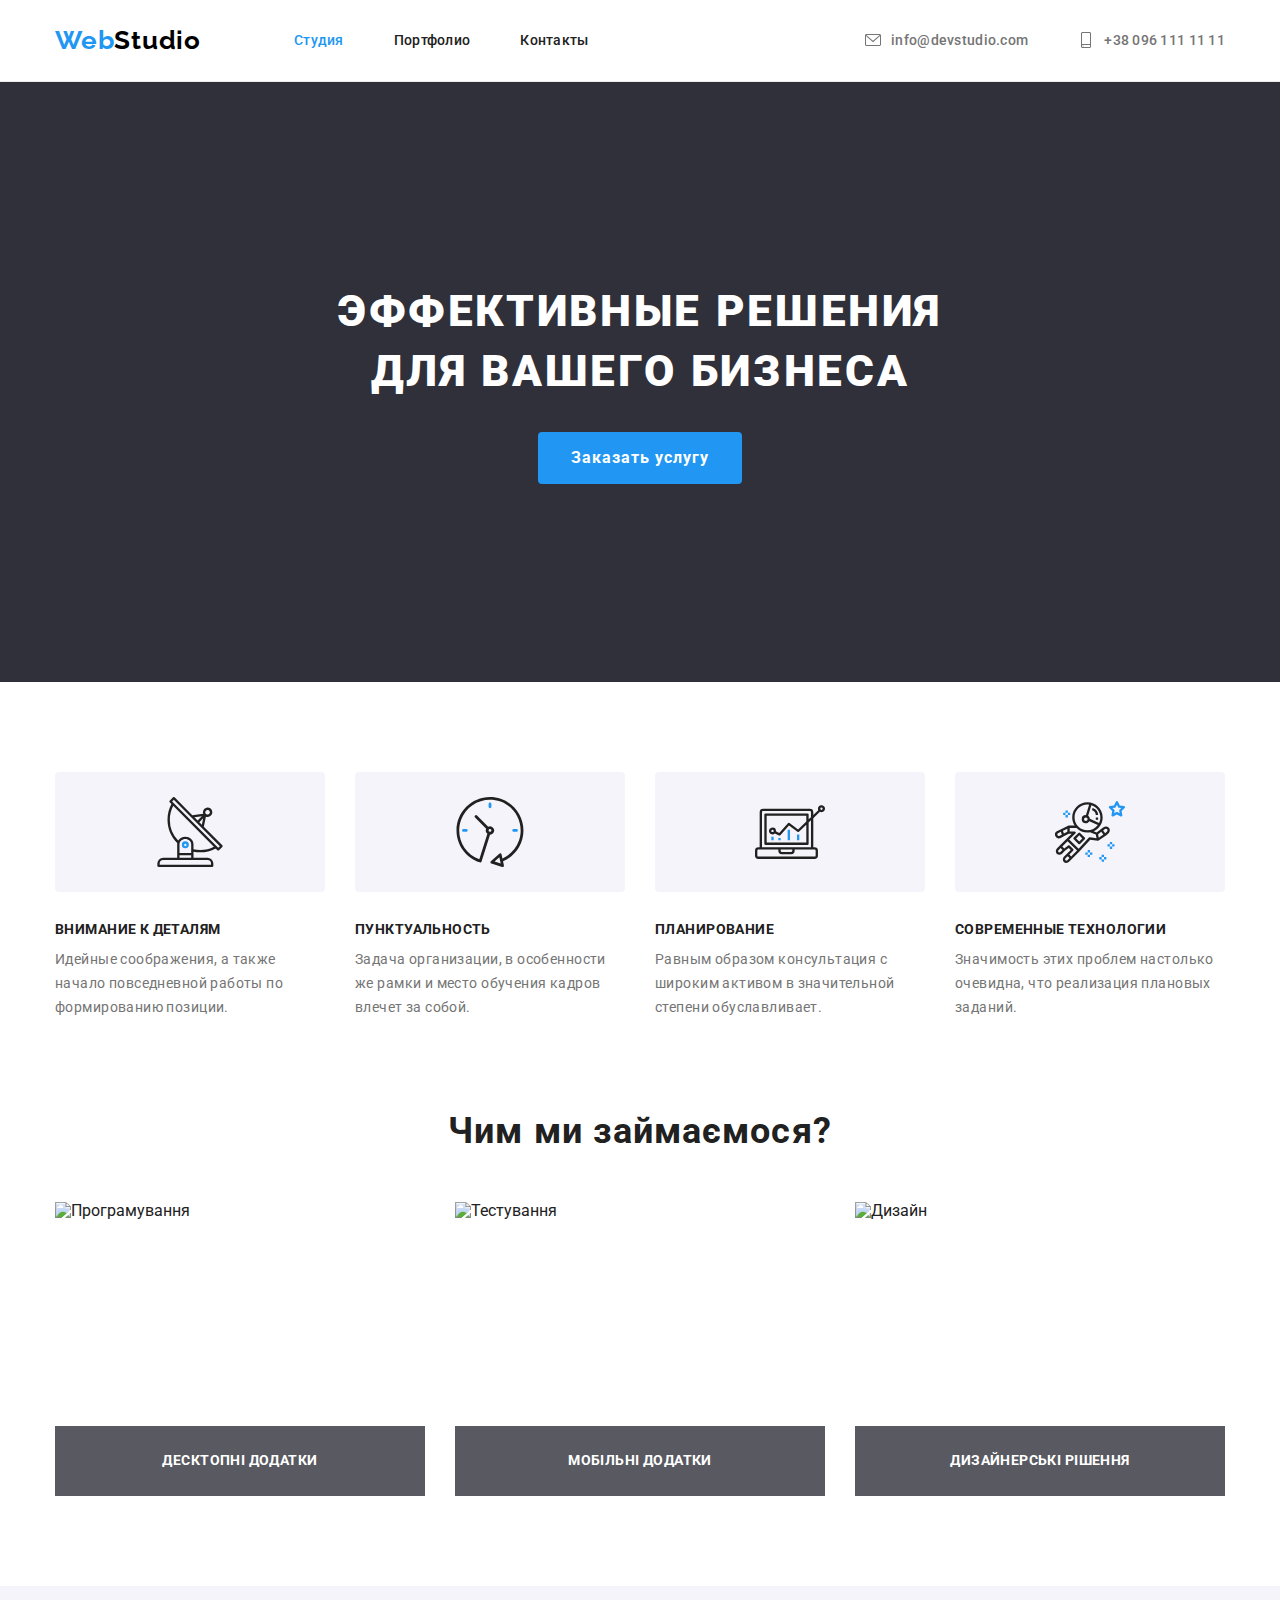
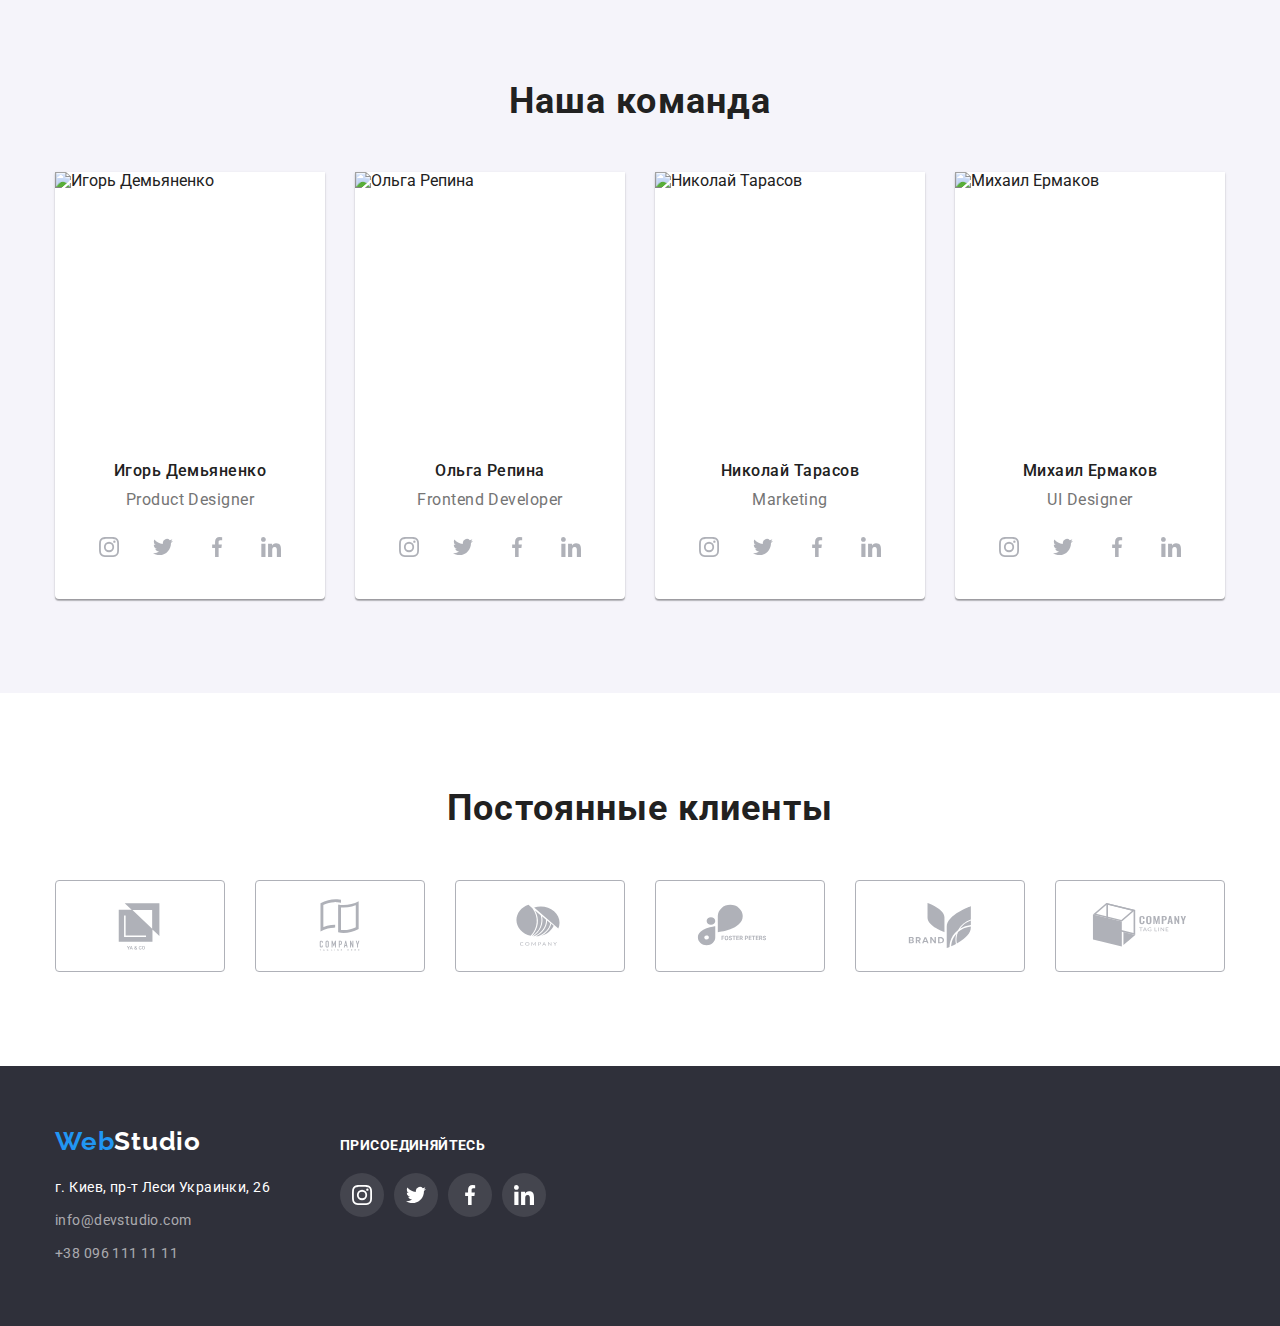
==== index.html @ c6200a6f "Виконав певну роботу" ====
<!DOCTYPE html>
<html lang="ru">

<head>
    <meta charset="UTF-8">
    <meta http-equiv="X-UA-Compatible" content="IE=edge">
    <meta name="viewport" content="width=device-width, initial-scale=1.0">
    <title>Document</title>
    <link
        href="https://fonts.googleapis.com/css2?family=Raleway:wght@700&family=Roboto:wght@400;500;700;900&display=swap"
        rel="stylesheet">
    <link rel="stylesheet"
        href="https://cdnjs.cloudflare.com/ajax/libs/modern-normalize/1.1.0/modern-normalize.min.css">
    <link rel="stylesheet" href="./css/styles.css">
</head>

<body>
    <!-- Header section -->
    <header class="header">
        <div class="container box-header">
            <nav class="header-nav">
                <a class="header-logo" href="https://vasyl96.github.io/goit-markup-hw-05/"><span
                        class="logo-text">Web</span>Studio</a>
                <ul class="header-list">
                    <li class="header-item">
                        <a class="header-link current" href="https://vasyl96.github.io/goit-markup-hw-05/">Студия</a>
                    </li>
                    <li class="header-item">
                        <a class="header-link" href="./portfolio.html">Портфолио</a>
                    </li>
                    <li class="header-item">
                        <a class="header-link" href="#">Контакты</a>
                    </li>
                </ul>
            </nav>
            <ul class="contact-list">
                <li class="contact-item"><a class="contact-email" href="mailto:info@devstudio.com"><svg
                            class="icon-email" width="12" height="16">
                            <use href="./img/sprite.svg#icon-envelope"></use>
                        </svg>info@devstudio.com</a>
                </li>
                <li class="contact-item"><a class="contact-phone" href="tel:+380961111111"><svg class="icon-phone"
                            width="10" height="16">
                            <use href="./img/sprite.svg#icon-smartphone"></use>
                        </svg>+38 096 111 11 11</a>
                </li>
            </ul>
        </div>
    </header>
    <!-- Modal -->
    <div class="backdrop is-hidden" data-modal>
        <div class="modal">
            <button class="modal-btn" type="button" aria-label="Закрити форму" data-modal-close>
                <svg class="icon-modal" width="18" height="18">
                    <use href="./img/sprite.svg#icon-close"></use>
                </svg>
            </button>
        </div>
    </div>
    <!-- Main section -->
    <main class="main">
        <!-- Hero section -->
        <section class="hero">
            <div class="container">
                <h1 class="main-title">Эффективные решения для вашего бизнеса</h1>
                <button class="hero-btn" type="button" data-modal-open>Заказать услугу</button>
            </div>
        </section>
        <!-- Preferences section -->
        <section class="preferences">
            <div class="container">
                <ul class="preferences-list">
                    <li class="preference-item">
                        <div class="preference-box">
                            <svg class="preference-icon" width="70" height="70">
                                <use href="img/sprite.svg#icon-antenna"></use>
                            </svg>
                        </div>
                        <h3 class="preference-title">Внимание к деталям</h3>
                        <p class="preference-text">
                            Идейные соображения, а также начало повседневной работы по формированию позиции.
                        </p>
                    </li>
                    <li class="preference-item">
                        <div class="preference-box">
                            <svg class="preference-icon" width="70" height="70">
                                <use href="img/sprite.svg#icon-clock"></use>
                            </svg>
                        </div>
                        <h3 class="preference-title">Пунктуальность</h3>
                        <p class="preference-text">
                            Задача организации, в особенности же рамки и место обучения кадров влечет за собой.
                        </p>
                    </li>
                    <li class="preference-item">
                        <div class="preference-box">
                            <svg class="preference-icon" width="70" height="70">
                                <use href="img/sprite.svg#icon-diagram"></use>
                            </svg>
                        </div>
                        <h3 class="preference-title">Планирование</h3>
                        <p class="preference-text">
                            Равным образом консультация с широким активом в значительной степени обуславливает.
                        </p>
                    </li>
                    <li class="preference-item">
                        <div class="preference-box">
                            <svg class="preference-icon" width="70" height="70">
                                <use href="img/sprite.svg#icon-astronaut"></use>
                            </svg>
                        </div>
                        <h3 class="preference-title">Современные технологии</h3>
                        <p class="preference-text">
                            Значимость этих проблем настолько очевидна, что реализация плановых заданий.
                        </p>
                    </li>
                </ul>
            </div>
        </section>
        <!-- Services section -->
        <section class="services">
            <div class="container">
                <h2 class="services-title">Чим ми займаємося?</h2>
                <ul class="service-list">
                    <li class="service-item"><img class="service-img" src="./img/програмування.jpg" alt="Програмування"
                            width="370" height="294">
                        <p class="services-subtitle">Десктопні додатки</p>
                    </li>
                    <li class="service-item"><img class="service-img" src="./img/тестування.jpg" alt="Тестування"
                            width="370" height="294">
                        <p class="services-subtitle">Мобільні додатки</p>
                    </li>
                    <li class="service-item"><img class="service-img" src="./img/дизайн.jpg" alt="Дизайн" width="370"
                            height="294">
                        <p class="services-subtitle">Дизайнерські рішення</p>
                    </li>
                </ul>
            </div>
        </section>
        <!-- Team section -->
        <section class="team-section">
            <div class="container">
                <h2 class="team-title">Наша команда</h2>
                <ul class="team-list">
                    <li class="team-item">
                        <img class="team-img" src="./img/игорь-демьяненко.jpg" alt="Игорь Демьяненко" width="270"
                            height="260">
                        <div class="box-team-iteam">
                            <h3 class="team-subtitle">Игорь Демьяненко</h3>
                            <p lang="en" class="team-text">Product Designer</p>
                            <ul class="icon-list">
                                <li class="icon-item"><a class="icon-link" aria-lable="Інстаграм" target="_blank"
                                        rel="noopener noreferrer" href="https://www.instagram.com/"><svg class="icon"
                                            width="20" height="20">
                                            <use href="./img/sprite.svg#icon-instagram"></use>
                                        </svg></a></li>
                                <li class="icon-item"><a class="icon-link" aria-lable="Твітер" target="_blank"
                                        rel="noopener noreferrer" href="https://twitter.com/"><svg class="icon"
                                            width="20" height="20">
                                            <use href="./img/sprite.svg#icon-twitter"></use>
                                        </svg></a></li>
                                <li class="icon-item"><a class="icon-link" aria-lable="Фейсбук" target="_blank"
                                        rel="noopener noreferrer" href="https://www.facebook.com/"><svg class="icon"
                                            width="20" height="20">
                                            <use href="./img/sprite.svg#icon-facebook"></use>
                                        </svg></a></li>
                                <li class="icon-item"><a class="icon-link" aria-lable="Лінкідим" target="_blank"
                                        rel="noopener noreferrer" href="https://www.linkedin.com/"><svg class="icon"
                                            width="20" height="20">
                                            <use href="./img/sprite.svg#icon-linkedin"></use>
                                        </svg></a></li>
                            </ul>
                        </div>
                    </li>
                    <li class="team-item">
                        <img class="team-img" src="./img/ольга-репина.jpg" alt="Ольга Репина" width="270" height="260">
                        <div class="box-team-iteam">
                            <h3 class="team-subtitle">Ольга Репина</h3>
                            <p lang="en" class="team-text">Frontend Developer</p>
                            <ul class="icon-list">
                                <li class="icon-item"><a class="icon-link" aria-lable="Інстаграм" target="_blank"
                                        rel="noopener noreferrer" href="https://www.instagram.com/"><svg class="icon"
                                            width="20" height="20">
                                            <use href="./img/sprite.svg#icon-instagram"></use>
                                        </svg></a></li>
                                <li class="icon-item"><a class="icon-link" aria-lable="Твітер" target="_blank"
                                        rel="noopener noreferrer" href="https://twitter.com/"><svg class="icon"
                                            width="20" height="20">
                                            <use href="./img/sprite.svg#icon-twitter"></use>
                                        </svg></a></li>
                                <li class="icon-item"><a class="icon-link" aria-lable="Фейсбук" target="_blank"
                                        rel="noopener noreferrer" href="https://www.facebook.com/"><svg class="icon"
                                            width="20" height="20">
                                            <use href="./img/sprite.svg#icon-facebook"></use>
                                        </svg></a></li>
                                <li class="icon-item"><a class="icon-link" aria-lable="Лінкідим" target="_blank"
                                        rel="noopener noreferrer" href="https://www.linkedin.com/"><svg class="icon"
                                            width="20" height="20">
                                            <use href="./img/sprite.svg#icon-linkedin"></use>
                                        </svg></a></li>
                            </ul>
                        </div>
                    </li>
                    <li class="team-item">
                        <img class="team-img" src="./img/николай-тарасов.jpg" alt="Николай Тарасов" width="270"
                            height="260">
                        <div class="box-team-iteam">
                            <h3 class="team-subtitle">Николай Тарасов</h3>
                            <p lang="en" class="team-text">Marketing</p>
                            <ul class="icon-list">
                                <li class="icon-item"><a class="icon-link" aria-lable="Інстаграм" target="_blank"
                                        rel="noopener noreferrer" href="https://www.instagram.com/"><svg class="icon"
                                            width="20" height="20">
                                            <use href="./img/sprite.svg#icon-instagram"></use>
                                        </svg></a></li>
                                <li class="icon-item"><a class="icon-link" aria-lable="Твітер" target="_blank"
                                        rel="noopener noreferrer" href="https://twitter.com/"><svg class="icon"
                                            width="20" height="20">
                                            <use href="./img/sprite.svg#icon-twitter"></use>
                                        </svg></a></li>
                                <li class="icon-item"><a class="icon-link" aria-lable="Фейсбук" target="_blank"
                                        rel="noopener noreferrer" href="https://www.facebook.com/"><svg class="icon"
                                            width="20" height="20">
                                            <use href="./img/sprite.svg#icon-facebook"></use>
                                        </svg></a></li>
                                <li class="icon-item"><a class="icon-link" aria-lable="Лінкідим" target="_blank"
                                        rel="noopener noreferrer" href="https://www.linkedin.com/"><svg class="icon"
                                            width="20" height="20">
                                            <use href="./img/sprite.svg#icon-linkedin"></use>
                                        </svg></a></li>
                            </ul>
                        </div>
                    </li>
                    <li class="team-item">
                        <img class="team-img" src="./img/михаил-ермаков.jpg" alt="Михаил Ермаков" width="270"
                            height="260">
                        <div class="box-team-iteam">
                            <h3 class="team-subtitle">Михаил Ермаков</h3>
                            <p lang="en" class="team-text">UI Designer</p>
                            <ul class="icon-list">
                                <li class="icon-item"><a class="icon-link" aria-lable="Інстаграм" target="_blank"
                                        rel="noopener noreferrer" href="https://www.instagram.com/"><svg class="icon"
                                            width="20" height="20">
                                            <use href="./img/sprite.svg#icon-instagram"></use>
                                        </svg></a></li>
                                <li class="icon-item"><a class="icon-link" aria-lable="Твітер" target="_blank"
                                        rel="noopener noreferrer" href="https://twitter.com/"><svg class="icon"
                                            width="20" height="20">
                                            <use href="./img/sprite.svg#icon-twitter"></use>
                                        </svg></a></li>
                                <li class="icon-item"><a class="icon-link" aria-lable="Фейсбук" target="_blank"
                                        rel="noopener noreferrer" href="https://www.facebook.com/"><svg class="icon"
                                            width="20" height="20">
                                            <use href="./img/sprite.svg#icon-facebook"></use>
                                        </svg></a></li>
                                <li class="icon-item"><a class="icon-link" aria-lable="Лінкідим" target="_blank"
                                        rel="noopener noreferrer" href="https://www.linkedin.com/"><svg class="icon"
                                            width="20" height="20">
                                            <use href="./img/sprite.svg#icon-linkedin"></use>
                                        </svg></a></li>
                            </ul>
                        </div>
                    </li>
                </ul>
            </div>
        </section>

        <!-- Loyal customer -->
        <section class="customer-section">
            <div class="container">
                <h2 class="customer-title">Постоянные клиенты</h2>
                <ul class="customer-list">
                    <li class="customer-item"><a href="#" class="customer-link" aria-lable="Постійний клієнт один"><svg
                                class="customer-icon" width="106" height="60">
                                <use href="./img/sprite.svg#icon-client-1"></use>
                            </svg></a></li>
                    <li class="customer-item"><a href="#" class="customer-link" aria-lable="Постійний клієнт два"><svg
                                class="customer-icon" width="106" height="60">
                                <use href="./img/sprite.svg#icon-client-2"></use>
                            </svg></a></li>
                    <li class="customer-item"><a href="#" class="customer-link" aria-lable="Постійний клієнт три"><svg
                                class="customer-icon" width="106" height="60">
                                <use href="./img/sprite.svg#icon-client-3"></use>
                            </svg></a></li>
                    <li class="customer-item"><a href="#" class="customer-link"
                            aria-lable="Постійний клієнт чотири"><svg class="customer-icon" width="106" height="60">
                                <use href="./img/sprite.svg#icon-client-4"></use>
                            </svg></a></li>
                    <li class="customer-item"><a href="#" class="customer-link" aria-lable="Постійний клієнт пять"><svg
                                class="customer-icon" width="106" height="60">
                                <use href="./img/sprite.svg#icon-client-5"></use>
                            </svg></a></li>
                    <li class="customer-item"><a href="#" class="customer-link" aria-lable="Постійний клієнт шість"><svg
                                class="customer-icon" width="106" height="60">
                                <use href="./img/sprite.svg#icon-client-6"></use>
                            </svg></a></li>
                </ul>
            </div>
        </section>
    </main>
    <!-- Footer section-->
    <footer class="footer">
        <div class="container box-footer">
            <div class="footer-contact">
                <a class="footer-logo" href="https://vasyl96.github.io/goit-markup-hw-05/"><span
                        class="logo-text">Web</span>Studio</a>
                <address class="footer-address">
                    <p class="footer-text">г. Киев, пр-т Леси Украинки, 26</p>
                    <ul class="footer-list">
                        <li class="footer-item"><a class="footer-email"
                                href="mailto:info@devstudio.com">info@devstudio.com</a>
                        </li>
                        <li class="footer-item"><a class="footer-phone" href="tel:+380961111111">+38 096 111 11 11</a>
                        </li>
                    </ul>
                </address>
            </div>
            <div class="footer-social">
                <p class="social-text">присоединяйтесь</p>
                <ul class="social icon-list">
                    <li class="social icon-item"><a class="icon-link" aria-lable="Інстаграм" target="_blank"
                            rel="noopener noreferrer" href="https://www.instagram.com/"><svg class="icon" width="20"
                                height="20">
                                <use href="./img/sprite.svg#icon-instagram"></use>
                            </svg></a></li>
                    <li class="icon-item"><a class="icon-link" aria-lable="Твітер" target="_blank"
                            rel="noopener noreferrer" href="https://twitter.com/"><svg class="icon" width="20"
                                height="20">
                                <use href="./img/sprite.svg#icon-twitter"></use>
                            </svg></a></li>
                    <li class="icon-item"><a class="icon-link" aria-lable="Фейсбук" target="_blank"
                            rel="noopener noreferrer" href="https://www.facebook.com/"><svg class="icon" width="20"
                                height="20">
                                <use href="./img/sprite.svg#icon-facebook"></use>
                            </svg></a></li>
                    <li class="icon-item"><a class="icon-link" aria-lable="Лінкідим" target="_blank"
                            rel="noopener noreferrer" href="https://www.linkedin.com/"><svg class="icon" width="20"
                                height="20">
                                <use href="./img/sprite.svg#icon-linkedin"></use>
                            </svg></a></li>
                </ul>
            </div>
        </div>

    </footer>
    <script src="./js/modal.js"></script>
</body>

</html>
---- css/styles.css ----
:root {
  /* Fons */
  --main-fons: 'Roboto', sans-serif;
  --secondary-fons: 'Raleway', sans-serif;

  /* Text color */
  --dark-main-txt-cl: #212121;
  --silver-txt-cl: rgba(255, 255, 255, 0.6);
  --gray-txt-cl: #757575;
  --white-txt-cl: #ffffff;
  --accent-txt-cl: #2196f3;
  --white-logo-txt-cl: #ffffff;
  --dark-logo-txt-cl: #000000;
  --skyblue-logo-txt-cl: #2196f3;

  /* Background-color */
  --gray-icon-bg-cl: #757575;
  --silver-icon-bg-cl: #afb1b8;
  --white-modal-icon-bg-cl: #ffffff;
  --white-social-bg-cl: #ffffff;
  --white-team-bg-cl: #ffffff;
  --white-modal-bg-cl: #ffffff;
  --backdrop-bg-cl: rgba(0, 0, 0, 0.2);
  --footer-hero-bg-cl: #2f303a;
  --team-bg-cl: #f5f4fa;
  --filter-btn-bg-cl: #f5f4fa;
  --hero-btn-bg-cl: #2196f3;
  --accent-icon-bg-cl: #2196f3;
  --accent-hero-btn-bg-cl: #188ce8;
  --accent-filter-btn-bg-cl: #2196f3;
  --hero-lg-bg-cl: rgba(47, 48, 58, 0.4);
  --box-bg-cl: #f5f4fa;

  /* others */
  --indent: 30px;
  --items: 3;
}

/* Card set start */
.card-set {
  display: flex;
  flex-wrap: wrap;
  gap: var(--indent);
}

.card-set-items {
  flex-basis: calc((100% - var(--indent) * (var(--items) - 1)) / var(--items));
}

/* Card set end */

body {
  font-family: var(--main-fons);
  color: var(--dark-main-txt-cl, #212121);
}

/* Container */

.container {
  width: 1200px;
  padding: 0 15px;
  margin: 0 auto;
}

/* Dispalay flex box */
.box-header {
  display: flex;
}

/* Header section */

.header {
  border-bottom: 1px solid #ececec;
}

.header-nav {
  display: flex;
}

.header-list {
  display: flex;
  margin: 0;
  padding: 0;
}

.header-item {
  margin-right: 50px;
  padding: 0;
}

.contact-list {
  display: flex;
  padding: 0;
  margin: 0;
  margin-left: auto;
}

.contact-item {
  margin-left: 0;
  margin-right: 50px;
}

.header-nav,
.contact-list,
.header-logo {
  align-items: center;
}

.header-logo {
  padding-top: 25px;
  padding-bottom: 25px;
  margin-left: 0;
  margin-right: 93px;
  font-family: var(--secondary-fons);
  font-weight: 700;
  font-size: 26px;
  line-height: 1.19;
  letter-spacing: 0.03em;
  text-decoration: none;
  color: var(--dark-logo-txt-cl, #000000);
}
.logo-text {
  color: var(--skyblue-logo-txt-cl, #2196f3);
}

.header-link {
  padding-top: 32px;
  padding-bottom: 32px;
  font-weight: 500;
  font-size: 14px;
  line-height: 1.14;
  letter-spacing: 0.02em;
  text-decoration: none;
  color: inherit;
}
.header-list .header-link.current {
  color: var(--accent-txt-cl, #2196f3);
}

.contact-phone,
.contact-email {
  display: flex;
  align-items: center;
  padding-top: 32px;
  padding-bottom: 32px;
  font-weight: 500;
  font-size: 14px;
  line-height: 1.14px;
  letter-spacing: 0.02em;
  text-decoration: none;
  color: var(--gray-txt-cl, #757575);
  fill: var(--gray-icon-bg-cl, #757575);
}

.icon-phone,
.icon-email {
  margin-right: 10px;
  width: 16px;
  height: 16px;
}

/* Modal and is-hedden */
.backdrop.is-hidden {
  pointer-events: none;
  visibility: hidden;
  opacity: 0;
}

.backdrop {
  position: fixed;
  visibility: visible;
  top: 0;
  left: 0;
  width: 100vw;
  height: 100vh;
  opacity: 1;
  background-color: var(--backdrop-bg-cl, rgba(0, 0, 0, 0.2));
}
.modal {
  position: absolute;
  top: 50%;
  left: 50%;
  transform: translate(-50%, -50%);
  min-width: 528px;
  min-height: 581px;
  background-color: var(--white-modal-bg-cl, #ffffff);
  box-shadow: 0px 1px 3px rgba(0, 0, 0, 0.12), 0px 1px 1px rgba(0, 0, 0, 0.14),
    0px 2px 1px rgba(0, 0, 0, 0.2);
  border-radius: 4px;
}

.modal-btn {
  display: flex;
  align-items: center;
  justify-content: center;
  position: absolute;
  top: 8px;
  right: 8px;
  min-height: 30px;
  min-width: 30px;
  background-color: var(--white-modal-icon-bg-cl, #ffffff);
  border-radius: 50%;
  border: 1px solid rgba(0, 0, 0, 0.1);
}

.icon-modal {
  height: 18px;
  width: 18px;
  padding: 0;
  margin: 0;
}

/* Main section */
/* Hero */
.hero {
  margin: 0 auto;
  padding: 200px 0;
  max-width: 1600px;
  height: 600px;
  text-align: center;
  background: linear-gradient(
      var(--hero-lg-bg-cl, rgba(47, 48, 58, 0.4)),
      var(--hero-lg-bg-cl, rgba(47, 48, 58, 0.4))
    ),
    url(../img/img-banner.jpg);
  background-color: var(--footer-hero-bg-cl, #2f303a);
}

.main-title {
  margin: 0px auto 30px;
  max-width: 696px;
  font-weight: 900;
  font-size: 44px;
  line-height: 1.36;
  letter-spacing: 0.06em;
  text-transform: uppercase;
  color: var(--white-txt-cl, #ffffff);
}

.hero-btn {
  display: inline-block;
  border: 1px solid transparent;
  border-radius: 4px;
  padding: 10px 32px;
  min-width: 200px;
  font-weight: 700;
  font-size: 16px;
  line-height: calc(30 / 16);
  letter-spacing: 0.06em;
  color: var(--white-txt-cl, #ffffff);
  background-color: var(--hero-btn-bg-cl, #2196f3);
}

/* Preferences section */
.preferences {
  padding: 90px 0 90px;
}

.preference-box {
  display: flex;
  align-items: center;
  justify-content: center;
  height: 120px;
  margin-bottom: 30px;
  border-radius: 4px;
  background-color: var(--box-bg-cl, #f5f4fa);
}

.preferences-list {
  display: flex;
  padding: 0;
  margin: 0;
}

.preference-item {
  padding: 0;
  margin: 0;
  margin-right: 30px;
  width: calc((100% - 3 * 30px) / 4);
}

/* Margin-right 0 */
.preference-item:last-child,
.team-item:last-child,
.service-item:last-child,
.header-item:last-child,
.contact-item:last-child,
.filter-item:last-child {
  margin-right: 0;
}

.preference-text {
  max-width: 270px;
  margin-top: 0;
  margin-bottom: 0;
  font-size: 14px;
  line-height: 1.71;
  letter-spacing: 0.03em;
  color: var(--gray-txt-cl, #757575);
}
.preference-title,
.social-text {
  padding: 0;
  margin: 0;
  margin-bottom: 10px;
  font-weight: 700;
  font-size: 14px;
  line-height: 1.14;
  letter-spacing: 0.03em;
  text-transform: uppercase;
}
/* Services/Team section */
.services {
  padding-bottom: 90px;
}

.service-list {
  display: flex;
  padding: 0;
  margin: 0;
}

.service-item {
  position: relative;
  width: calc((100% - 2 * 30px) / 3);
  justify-content: center;
  margin-right: 30px;
}

.services-title,
.team-title,
.customer-title {
  padding: 0;
  margin: 0;
  margin-bottom: 50px;
  font-weight: 700;
  font-size: 36px;
  line-height: 1.17;
  text-align: center;
  letter-spacing: 0.03em;
}

.services-subtitle {
  display: flex;
  align-items: center;
  justify-content: center;
  position: absolute;
  margin: 0;
  bottom: 0;
  width: 100%;
  height: 70px;
  font-weight: 700;
  font-size: 14px;
  line-height: 1.14;
  letter-spacing: 0.03em;
  text-transform: uppercase;
  background-color: rgba(47, 48, 58, 0.8);
  color: var(--white-txt-cl, #ffffff);
}

/* Team section */

.team-section {
  padding: 94px 0;
  background-color: var(--team-bg-cl, #f5f4fa);
}

.team-list {
  display: flex;
  padding: 0;
  margin: 0;
}
.team-item {
  width: calc((100% - 3 * 30px) / 4);
  margin-right: 30px;
  border-radius: 0px 0px 4px 4px;
  box-shadow: 0px 1px 3px rgba(0, 0, 0, 0.12), 0px 1px 1px rgba(0, 0, 0, 0.14),
    0px 2px 1px rgba(0, 0, 0, 0.2);
  background-color: var(--white-team-bg-cl, #ffffff);
}

.team-text {
  margin: 0 0 16px;
  font-size: 16px;
  line-height: calc(18.75 / 16);
  text-align: center;
  letter-spacing: 0.03em;
  color: var(--gray-txt-cl, #757575);
}

.box-team-iteam {
  margin: 0;
  padding: 30px 20px;
}

.team-subtitle {
  margin: 0;
  margin-bottom: 10px;
  font-weight: 500;
  font-size: 16px;
  line-height: calc(18.75 / 16);
  text-align: center;
  letter-spacing: 0.03em;
}
.icon-list {
  display: flex;
  justify-content: center;
  gap: 10px;
  padding: 0;
  margin: 0;
}

.icon-item {
  padding: 0;
  margin: 0;
}

.icon-link {
  display: flex;
  justify-content: center;
  align-items: center;
  fill: var(--silver-icon-bg-cl, #afb1b8);
  width: 44px;
  height: 44px;
  padding: 0;
  margin: 0;
}

.icon-link:hover,
.icon-link:focus {
  fill: var(--white-social-bg-cl, #ffffff);
  background-color: var(--accent-icon-bg-clicon-bg-cl, #2196f3);
  border-radius: 50%;
}

/* Portfolio */
.portfolio-section,
.customer-section {
  padding: 94px 0;
}

.filters-list {
  display: flex;
  justify-content: center;
  margin: 0 auto;
  margin-bottom: 50px;
  padding: 0;
}

.filter-item {
  margin-right: 8px;
}

.filter-btn {
  padding: 6px 22px;
  border: 1px solid transparent;
  border-radius: 4px;
  min-width: 73px;
  font-weight: 500;
  font-size: 16px;
  line-height: 1.62;
  text-align: center;
  letter-spacing: 0.03em;
  color: inherit;
  background-color: var(--filter-btn-bg-cl, #f5f4fa);
}

.portfolio-list {
  margin: 0;
  padding: 0;
  display: flex;
  flex-wrap: wrap;
}

.portfolio-item {
  width: calc((100% - 60px) / 3);
  padding: 0;
}

.portfolio-link:hover,
.portfolio-link:focus {
  cursor: pointer;
  box-shadow: 0px 1px 1px rgba(0, 0, 0, 0.12), 0px 4px 4px rgba(0, 0, 0, 0.06),
    1px 4px 6px rgba(0, 0, 0, 0.16);
}
.portfolio-item:not(:nth-child(3n)) {
  margin-right: 30px;
}

.portfolio-item:not(:nth-last-child(-n + 3)) {
  margin-bottom: 30px;
}

.portfolio-img,
.service-img,
.team-img {
  display: block;
}

.box-portfolio-item {
  border-left: 1px solid #eeeeee;
  border-right: 1px solid #eeeeee;
  border-bottom: 1px solid #eeeeee;
  padding: 20px 24px;
}

.portfolio-text {
  margin: 0;
  font-weight: 400;
  font-size: 16px;
  line-height: 1.9;
  letter-spacing: 0.03em;
  color: var(--gray-txt-cl, #757575);
}

.portfolio-title {
  margin-top: 0;
  margin-bottom: 4px;
  font-weight: 700;
  font-size: 18px;
  line-height: 2;
  letter-spacing: 0.06em;
  color: var(--dark-main-txt-cl, #212121);
}

.portfolio-link {
  display: block;
  text-decoration: none;
}
/* Customer */
.customer-list {
  display: flex;
  margin: 0;
  padding: 0;
  justify-content: center;
  gap: 30px;
}

.customer-item {
  padding: 0;
  margin: 0;
}

.customer-link {
  display: flex;
  justify-content: center;
  align-items: center;
  width: 170px;
  height: 92px;
  fill: var(--silver-icon-bg-cl, #afb1b8);
  border: 1px solid #afb1b8;
  border-radius: 4px;
}

.customer-link:hover,
.customer-link:focus {
  border: 1px solid #2196f3;
  fill: var(--accent-icon-bg-clicon-bg-cl, #2196f3);
}

/* Footer section */
.box-footer {
  display: flex;
  align-items: baseline;
}

.footer-contact {
  display: flex;
  flex-direction: column;
  margin-right: 70px;
}

.footer {
  padding: 60px 0;
  background-color: var(--footer-hero-bg-cl, #2f303a);
}
.footer-logo {
  margin-bottom: 20px;
  font-family: 'Raleway';
  font-weight: 700;
  font-size: 26px;
  line-height: 1.19;
  letter-spacing: 0.03em;
  text-decoration: none;
  color: var(--white-logo-txt-cl, #ffffff);
}

.footer-text,
.footer-item {
  margin: 0;
  margin-bottom: 9px;
}

.footer-item:last-child {
  margin-bottom: 0px;
}

address {
  padding: 0;
  margin: 0;
  font-style: normal;
  font-size: 14px;
  line-height: 1.71;
  letter-spacing: 0.03em;
  color: var(--white-txt-cl, #ffffff);
  text-decoration: none;
}
.footer-list {
  padding: 0;
  margin: 0;
}

.footer-phone,
.footer-email {
  padding: 0;
  margin: 0;
  color: var(--silver-txt-cl, rgba(255, 255, 255, 0.6));
  text-decoration: none;
}

.social {
  display: flex;
}

.social .icon-item {
  border-radius: 50%;
  background: rgba(255, 255, 255, 0.1);
}

.social .icon-item > .icon-link {
  fill: var(--white-social-bg-cl, #ffffff);
}
.social-text {
  color: var(--white-txt-cl, #ffffff);
  margin-bottom: 20px;
}
/* Hover and Focus */
.contact-phone:hover,
.contact-email:hover,
.header-link:hover,
.contact-phone:focus,
.contact-email:focus,
.header-link:focus,
.header-logo:hover,
.header-logo:focus,
.footer-logo:hover,
.footer-logo:focus,
.footer-phone:hover,
.footer-phone:focus,
.footer-email:hover,
.footer-email:focus,
.footer-text:hover,
.footer-text:focus {
  color: var(--accent-txt-cl, #2196f3);
  fill: var(--accent-icon-bg-cl, #2196f3);
}

.filter-btn:hover,
.filter-btn:focus {
  cursor: pointer;
  color: var(--white-txt-cl, #ffffff);
  background-color: var(--accent-filter-btn-bg-cl, #2196f3);
  box-shadow: 0px 3px 1px rgba(0, 0, 0, 0.1), 0px 1px 2px rgba(0, 0, 0, 0.08),
    0px 2px 2px rgba(0, 0, 0, 0.12);
}

.hero-btn:hover,
.hero-btn:focus {
  cursor: pointer;
  color: var(--white-txt-cl, #ffffff);
  background-color: var(--accent-hero-btn-bg-cl, #188ce8);
}

/* List-style none */
.header-list,
.contact-list,
.preferences-list,
.service-list,
.team-list,
.footer-list,
.portfolio-list,
.filters-list,
.icon-list,
.customer-list {
  list-style: none;
}
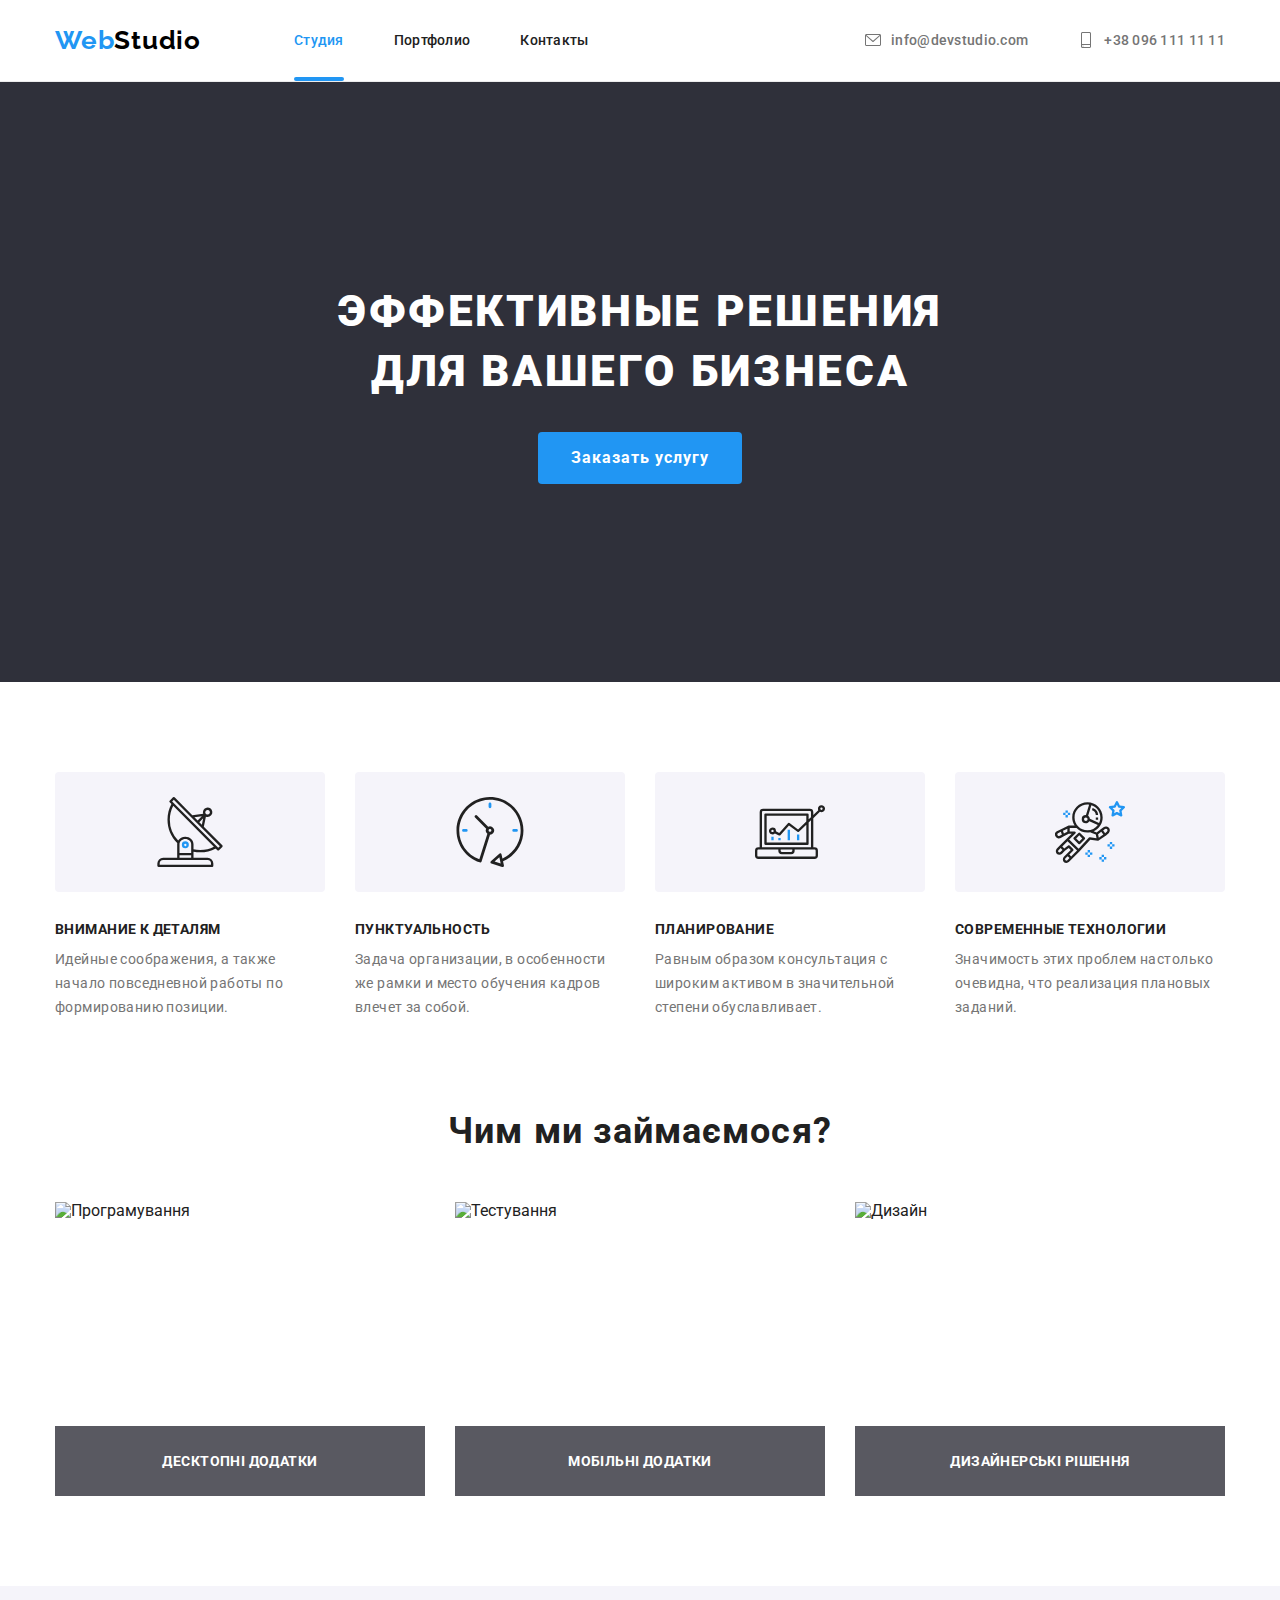
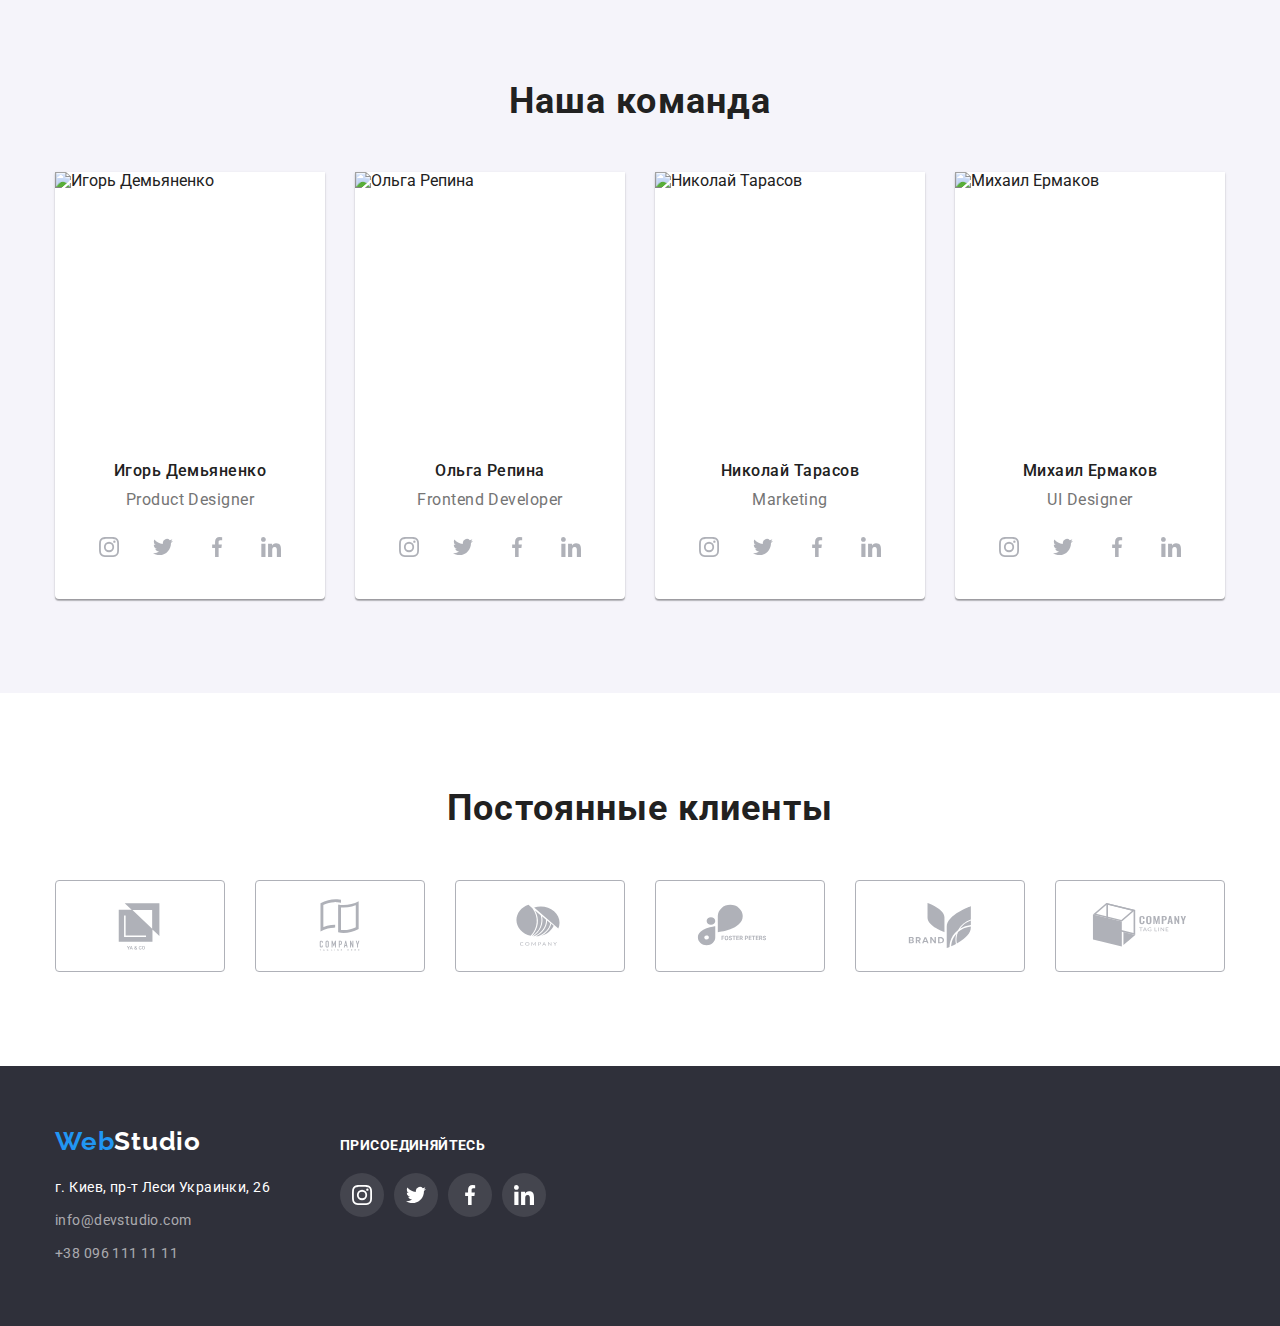
==== commit 0b215667: "Виконав правки" ====
--- a/index.html
+++ b/index.html
@@ -14,7 +14,7 @@
     <link rel="stylesheet" href="./css/styles.css">
 </head>
 
-<body>
+<body data-page>
     <!-- Header section -->
     <header class="header">
         <div class="container box-header">
--- a/css/styles.css
+++ b/css/styles.css
@@ -32,6 +32,9 @@
   --box-bg-cl: #f5f4fa;
 
   /* others */
+  --transition-timing-function: cubic-bezier(0.4, 0, 0.2, 1);
+  --transition-duration: 250ms;
+  --transition-delay: 30ms;
   --indent: 30px;
   --items: 3;
 }
@@ -52,6 +55,10 @@
 body {
   font-family: var(--main-fons);
   color: var(--dark-main-txt-cl, #212121);
+}
+
+.no-scroll {
+  overflow: hidden;
 }
 
 /* Container */
@@ -118,12 +125,15 @@
   letter-spacing: 0.03em;
   text-decoration: none;
   color: var(--dark-logo-txt-cl, #000000);
+  transition: color var(--transition-duration) var(--transition-timing-function)
+    var(--transition-delay);
 }
 .logo-text {
   color: var(--skyblue-logo-txt-cl, #2196f3);
 }
 
 .header-link {
+  position: relative;
   padding-top: 32px;
   padding-bottom: 32px;
   font-weight: 500;
@@ -132,9 +142,22 @@
   letter-spacing: 0.02em;
   text-decoration: none;
   color: inherit;
+  transition: color var(--transition-duration) var(--transition-timing-function)
+    var(--transition-delay);
 }
 .header-list .header-link.current {
   color: var(--accent-txt-cl, #2196f3);
+}
+
+.header-link.current::after {
+  content: '';
+  position: absolute;
+  left: 0;
+  bottom: -1px;
+  min-width: 100%;
+  min-height: 4px;
+  border-radius: 2px;
+  background-color: var(--accent-txt-cl, #2196f3);
 }
 
 .contact-phone,
@@ -150,6 +173,9 @@
   text-decoration: none;
   color: var(--gray-txt-cl, #757575);
   fill: var(--gray-icon-bg-cl, #757575);
+  transition: color var(--transition-duration) var(--transition-timing-function)
+      var(--transition-delay),
+    fill var(--transition-duration) var(--transition-timing-function) var(--transition-delay);
 }
 
 .icon-phone,
@@ -176,8 +202,10 @@
   opacity: 1;
   background-color: var(--backdrop-bg-cl, rgba(0, 0, 0, 0.2));
 }
+
 .modal {
   position: absolute;
+  z-index: 10;
   top: 50%;
   left: 50%;
   transform: translate(-50%, -50%);
@@ -249,6 +277,10 @@
   letter-spacing: 0.06em;
   color: var(--white-txt-cl, #ffffff);
   background-color: var(--hero-btn-bg-cl, #2196f3);
+  transition: color var(--transition-duration) var(--transition-timing-function)
+      var(--transition-delay),
+    background-color var(--transition-duration) var(--transition-timing-function)
+      var(--transition-delay);
 }
 
 /* Preferences section */
@@ -351,7 +383,7 @@
   height: 70px;
   font-weight: 700;
   font-size: 14px;
-  line-height: 1.14;
+  line-height: calc(16.41 / 14);
   letter-spacing: 0.03em;
   text-transform: uppercase;
   background-color: rgba(47, 48, 58, 0.8);
@@ -424,13 +456,18 @@
   height: 44px;
   padding: 0;
   margin: 0;
+  border-radius: 50%;
+  transition: color var(--transition-duration) var(--transition-timing-function)
+      var(--transition-delay),
+    fill var(--transition-duration) var(--transition-timing-function) var(--transition-delay),
+    background-color var(--transition-duration) var(--transition-timing-function)
+      var(--transition-delay);
 }
 
 .icon-link:hover,
 .icon-link:focus {
   fill: var(--white-social-bg-cl, #ffffff);
   background-color: var(--accent-icon-bg-clicon-bg-cl, #2196f3);
-  border-radius: 50%;
 }
 
 /* Portfolio */
@@ -463,6 +500,11 @@
   letter-spacing: 0.03em;
   color: inherit;
   background-color: var(--filter-btn-bg-cl, #f5f4fa);
+  transition: color var(--transition-duration) var(--transition-timing-function)
+      var(--transition-delay),
+    background-color var(--transition-duration) var(--transition-timing-function)
+      var(--transition-delay),
+    box-shadow var(--transition-duration) var(--transition-timing-function) var(--transition-delay);
 }
 
 .portfolio-list {
@@ -475,6 +517,43 @@
 .portfolio-item {
   width: calc((100% - 60px) / 3);
   padding: 0;
+}
+
+.portfolio-thumb {
+  position: relative;
+  height: 294px;
+  overflow: hidden;
+}
+
+.portfolio-thumb:hover .overlay {
+  transform: translatey(0);
+  opacity: 1;
+}
+.overlay {
+  position: absolute;
+  opacity: 0;
+  transform: translatey(100%);
+  top: 0;
+  left: 0;
+  width: 100%;
+  height: 100%;
+  background-color: rgba(33, 150, 243, 0.9);
+  transition: transform var(--transition-duration) var(--transition-timing-function)
+      var(--transition-delay),
+    opacity var(--transition-duration) var(--transition-timing-function) var(--transition-delay),
+    background-color var(--transition-duration) var(--transition-timing-function)
+      var(--transition-delay);
+}
+
+.overlay-text {
+  padding: 63px 24px;
+  margin: 0;
+  font-style: normal;
+  font-weight: 400;
+  font-size: 18px;
+  line-height: calc(28 / 18);
+  letter-spacing: 0.03em;
+  color: var(--white-txt-cl, #ffffff);
 }
 
 .portfolio-link:hover,
@@ -482,7 +561,9 @@
   cursor: pointer;
   box-shadow: 0px 1px 1px rgba(0, 0, 0, 0.12), 0px 4px 4px rgba(0, 0, 0, 0.06),
     1px 4px 6px rgba(0, 0, 0, 0.16);
-}
+  transition: box-shadow var(--transition-duration) var(--transition-timing-function);
+}
+
 .portfolio-item:not(:nth-child(3n)) {
   margin-right: 30px;
 }
@@ -550,6 +631,9 @@
   fill: var(--silver-icon-bg-cl, #afb1b8);
   border: 1px solid #afb1b8;
   border-radius: 4px;
+  transition: border var(--transition-duration) var(--transition-timing-function)
+      var(--transition-delay),
+    fill var(--transition-duration) var(--transition-timing-function) var(--transition-delay);
 }
 
 .customer-link:hover,
@@ -583,12 +667,16 @@
   letter-spacing: 0.03em;
   text-decoration: none;
   color: var(--white-logo-txt-cl, #ffffff);
+  transition: color var(--transition-duration) var(--transition-timing-function)
+    var(--transition-delay);
 }
 
 .footer-text,
 .footer-item {
   margin: 0;
   margin-bottom: 9px;
+  transition: color var(--transition-duration) var(--transition-timing-function)
+    var(--transition-delay);
 }
 
 .footer-item:last-child {
@@ -605,6 +693,7 @@
   color: var(--white-txt-cl, #ffffff);
   text-decoration: none;
 }
+
 .footer-list {
   padding: 0;
   margin: 0;
@@ -616,6 +705,8 @@
   margin: 0;
   color: var(--silver-txt-cl, rgba(255, 255, 255, 0.6));
   text-decoration: none;
+  transition: color var(--transition-duration) var(--transition-timing-function)
+    var(--transition-delay);
 }
 
 .social {
